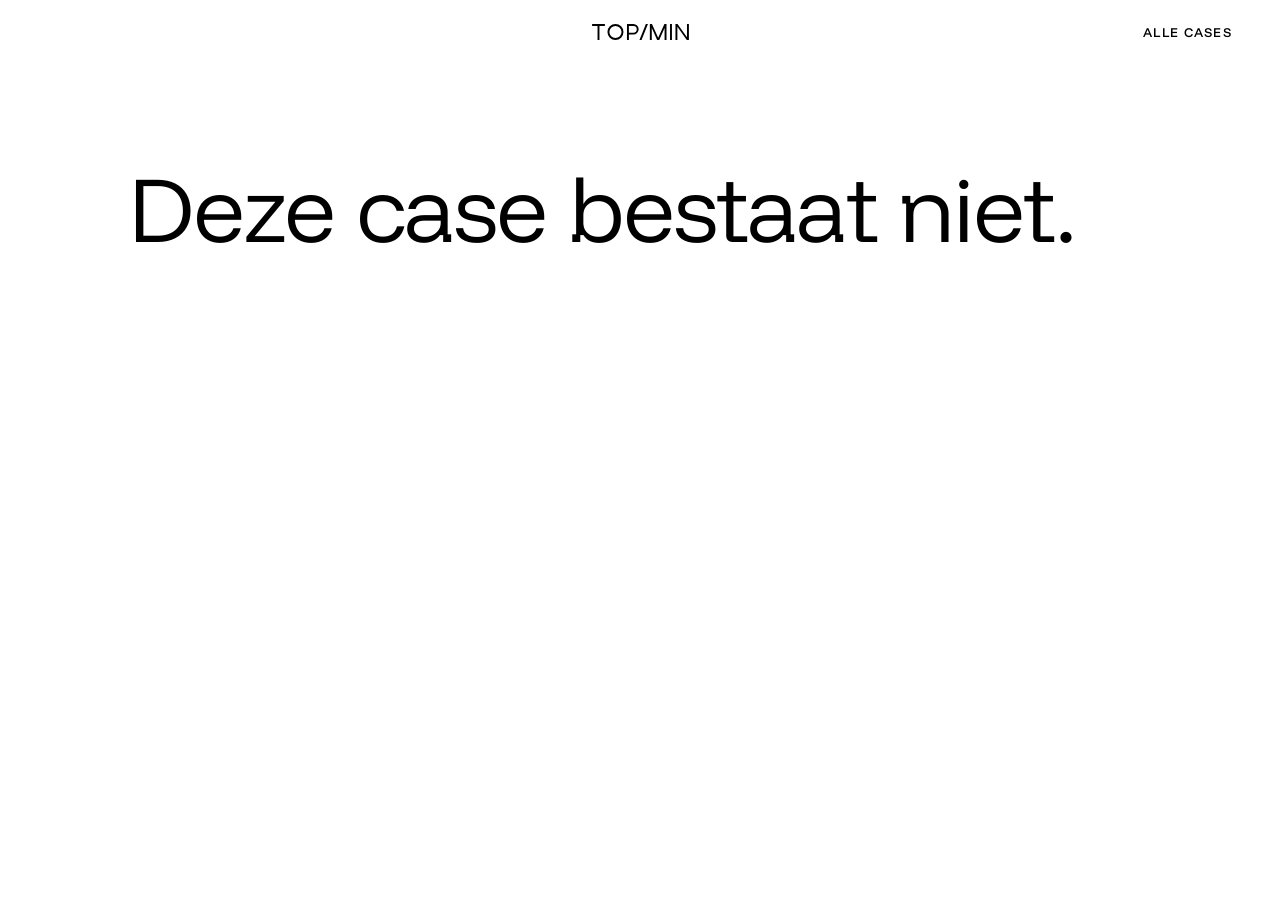
==== case.html @ ef8a886d "feat: casepagina's met meer beeld, Nederlands en Engels" ====
<!doctype html>
<html lang="nl">
<head>
<meta charset="utf-8">
<meta name="viewport" content="width=device-width, initial-scale=1, viewport-fit=cover">
<title>TOP/MIN, case</title>
<meta name="theme-color" content="#ffffff">
<meta name="robots" content="noindex">
<link rel="icon" href="data:image/svg+xml,%3Csvg xmlns='http://www.w3.org/2000/svg' viewBox='0 0 100 100'%3E%3Crect width='100' height='100' fill='%23000000'/%3E%3Cpath d='M30 82h10L70 18H60z' fill='%23FFFFFF'/%3E%3C/svg%3E">
<link rel="preconnect" href="https://fonts.googleapis.com">
<link rel="preconnect" href="https://fonts.gstatic.com" crossorigin>
<link rel="stylesheet" href="https://fonts.googleapis.com/css2?family=Funnel+Display:wght@300..600&family=Funnel+Sans:wght@400..600&display=swap">
<link rel="stylesheet" href="styles.css">
</head>
<body class="sheet">

<a class="logo" href="index.html" aria-label="TOP/MIN">
  <svg viewBox="0 0 605 100" aria-hidden="true">
    <path d="M0 0h80v12H46v88H34V12H0z"/>
    <path fill-rule="evenodd" d="M146 0a50 50 0 1 0 0 100a50 50 0 1 0 0-100zm0 12a38 38 0 1 1 0 76a38 38 0 1 1 0-76z"/>
    <path fill-rule="evenodd" d="M218 0h40a33 33 0 0 1 0 66h-28v34h-12zm12 12v42h28a21 21 0 0 0 0-42z"/>
    <path d="M296 100h13L349 0h-13z"/>
    <path d="M361 0h13l39 85.7L452 0h13v100h-12V25.3L419.5 100h-13L373 25.3V100h-12z"/>
    <path d="M487 0h12v100h-12z"/>
    <path d="M521 0h13l59 83.1V0h12v100h-13l-59-83.1V100h-12z"/>
  </svg>
</a>

<a class="top-link menu-button micro" href="index.html#cases" data-back>Alle cases</a>

<main>
  <section class="case-page">
    <span class="label micro" data-meta></span>
    <h1 class="case-title" data-title></h1>
    <div class="case-body" data-text></div>
    <div class="case-gallery" data-gallery></div>
    <a class="mail" data-next></a>
  </section>
  <noscript><section><p class="lead">Deze pagina heeft JavaScript nodig. <a href="index.html#cases">Terug naar de cases.</a></p></section></noscript>
</main>

<script src="case-data.js"></script>
<script src="case.js"></script>
</body>
</html>
---- styles.css ----
/* TOP/MIN — zwart op wit, één accent. 8 px grid. */

:root {
  --ground: #ffffff;
  --ink: #000000;
  --soft: rgba(0, 0, 0, 0.68);
  --line: rgba(0, 0, 0, 0.18);
  --accent: #1f3fbf;
  --ease: cubic-bezier(0.2, 0.8, 0.2, 1);
  --display: "Funnel Display", "Helvetica Neue", Helvetica, Arial, sans-serif;
  --text: "Funnel Sans", "Helvetica Neue", Helvetica, Arial, sans-serif;
  --gutter-left: 56px;
  --gutter-right: 16px;
  --rail-left: 16px;
}

@media (min-width: 768px) {
  :root {
    --gutter-left: 128px;
    --gutter-right: 48px;
    --rail-left: 48px;
  }
}

* {
  box-sizing: border-box;
  margin: 0;
  padding: 0;
}

html {
  background: var(--ground);
  scroll-behavior: smooth;
  -webkit-text-size-adjust: 100%;
}

body {
  background: var(--ground);
  color: var(--ink);
  font-family: var(--text);
  font-size: 18px;
  font-weight: 400;
  line-height: 1.5;
  font-variant-numeric: tabular-nums;
  -webkit-font-smoothing: antialiased;
  -moz-osx-font-smoothing: grayscale;
  overflow-x: hidden;
}

a {
  color: inherit;
  text-decoration: none;
  -webkit-tap-highlight-color: transparent;
}

a:focus-visible {
  outline: 1px solid var(--accent);
  outline-offset: 8px;
}

::selection {
  background: var(--accent);
  color: #ffffff;
}

/* Vaste laag: logo, contact, schaal */

.logo {
  position: fixed;
  top: 24px;
  left: 50%;
  z-index: 10;
  display: block;
  width: 97px;
  height: 24px;
  margin-top: -4px;
  margin-left: -48px;
  padding: 4px 0;
  mix-blend-mode: difference;
}

.logo svg {
  display: block;
  width: 100%;
  height: 100%;
  fill: #ffffff; /* wit + difference = zwart op wit, en leesbaar op elk beeld */
}

.micro {
  font-size: 13px;
  font-weight: 500;
  line-height: 16px;
  letter-spacing: 0.1em;
  text-transform: uppercase;
}

.top-link {
  position: fixed;
  top: 24px;
  right: var(--gutter-right);
  z-index: 10;
  margin-top: -4px;
  padding: 4px 0;
  color: #ffffff;
  mix-blend-mode: difference;
  transition: opacity 400ms var(--ease);
}

.lang-link {
  right: auto;
  left: var(--rail-left);
  margin-left: -8px;
  padding: 4px 8px;
}

.top-link:hover {
  opacity: 0.6;
}

.scale {
  position: fixed;
  top: 96px;
  bottom: 48px;
  left: var(--rail-left);
  z-index: 5;
  width: 24px;
  pointer-events: none;
}

.scale-label {
  position: absolute;
  left: 0;
  color: var(--soft);
}

.scale-label.top {
  top: -24px;
}

.scale-label.min {
  bottom: -24px;
}

.scale-ticks {
  position: absolute;
  inset: 0;
}

.scale-ticks i {
  position: absolute;
  left: 0;
  width: 8px;
  height: 1px;
  background: var(--line);
}

.scale-ticks i.major {
  width: 16px;
}

.scale-marker {
  position: absolute;
  top: -1px;
  left: 0;
  width: 24px;
  height: 2px;
  background: var(--accent);
  will-change: transform;
}

/* Secties */

section,
footer {
  padding-left: var(--gutter-left);
  padding-right: var(--gutter-right);
}

section {
  padding-top: 96px;
  padding-bottom: 96px;
}

@media (min-width: 768px) {
  section {
    padding-top: 160px;
    padding-bottom: 160px;
  }
}

.label {
  display: block;
  margin-bottom: 32px;
  color: var(--soft);
}

h1,
h2,
h3,
.micro,
.mail,
.specimen {
  font-family: var(--display);
}

h1,
h2,
h3 {
  font-weight: 300;
  letter-spacing: -0.02em;
}

.lead {
  max-width: 30em;
  color: var(--soft);
  font-size: 20px;
  line-height: 1.4;
}

@media (min-width: 768px) {
  .lead {
    font-size: 24px;
    line-height: 1.34;
  }
}

/* Opening */

/* Zonder script: tekst, dan de plaat. Met script: de plaat groeit met het scrollen. */

.hero {
  padding-top: 128px;
  padding-bottom: 48px;
}

.hero .label {
  margin-bottom: 16px;
}

.hero h1 {
  margin-bottom: 24px;
  font-size: clamp(40px, 7.2vw, 120px);
  line-height: 1.04;
}

.hero {
  --plate-h: min(100vh - 144px, (100vw - var(--gutter-left) - var(--gutter-right)) * 1.25);
  --plate-h: min(100svh - 144px, (100vw - var(--gutter-left) - var(--gutter-right)) * 1.25);
}

.plate {
  position: relative;
  width: calc(var(--plate-h) * 0.8);
  height: var(--plate-h);
  margin-top: 48px;
  overflow: hidden;
  background: var(--line);
}

.plate img,
.plate-small img {
  display: block;
  width: 100%;
  height: 100%;
  object-fit: cover;
}

.plate img {
  transform-origin: 50% 46%;
  will-change: transform;
}

.lapse {
  position: absolute;
  inset: 0;
  overflow: hidden;
  background: #c0c0c0;
  visibility: hidden;
}

.lapse.on {
  visibility: visible;
}

.lapse img {
  transform-origin: 0 0;
}

.hero-caption {
  margin-top: 16px;
  color: var(--soft);
}

.js .hero {
  height: 260vh;
  padding: 0;
}

.js .hero-pin {
  position: sticky;
  top: 0;
  height: 100vh;
  height: 100svh;
  overflow: hidden;
}

.js .hero-copy {
  position: absolute;
  left: var(--gutter-left);
  right: var(--gutter-right);
  bottom: 48px;
  will-change: opacity, transform;
}

.js .plate {
  position: absolute;
  top: 96px;
  right: var(--gutter-right);
  margin: 0;
  transform-origin: 100% 0;
  will-change: transform;
}

/* Het bijschrift hangt onder de plaat en is even breed, dus het kan er nooit overheen vallen. */
.js .hero-caption {
  position: absolute;
  top: calc(96px + var(--plate-h) + 16px);
  right: var(--gutter-right);
  width: calc(var(--plate-h) * 0.8);
  margin: 0;
  opacity: 0;
}

@media (min-width: 768px) {
  .hero .label {
    margin-bottom: 32px;
  }

  .hero h1 {
    margin-bottom: 32px;
  }
}

/* Platen */

.plates-section {
  padding-top: 0;
}

.plates {
  display: grid;
  grid-template-columns: 1fr 1fr;
  gap: 8px;
}

.plate-small {
  aspect-ratio: 4 / 5;
  overflow: hidden;
  background: var(--line);
}

.plates-caption {
  margin-top: 16px;
  color: var(--soft);
}

@media (min-width: 1024px) {
  .plates {
    grid-template-columns: repeat(4, 1fr);
  }
}

/* Cases */

.case {
  border-top: 1px solid var(--line);
  padding-bottom: 64px;
}

.case:last-child {
  padding-bottom: 0;
}

.case .row-item {
  border-bottom: 0;
}

.plates-wide {
  grid-template-columns: 1fr;
}

.plate-wide {
  aspect-ratio: 5 / 4;
  overflow: hidden;
  background: var(--line);
}

.plate-book {
  aspect-ratio: 3 / 2;
}

.plate-wide img {
  display: block;
  width: 100%;
  height: 100%;
  object-fit: cover;
}

@media (min-width: 768px) {
  .plates-wide {
    grid-template-columns: 1fr 1fr;
  }
}

.plate-print {
  padding: 8px;
  background: #f2f2f2;
}

.plate-print img {
  object-fit: contain;
}

.case-link {
  margin-top: 32px;
}

.case-meta {
  display: block;
  margin-top: 16px;
  color: var(--soft);
}

@media (min-width: 768px) {
  .case {
    padding-bottom: 96px;
  }
}

.case h3 a {
  transition: color 400ms var(--ease);
}

.case h3 a:hover {
  color: var(--accent);
}

.case-more {
  display: inline-block;
  margin-top: 8px;
  padding: 8px 0;
  border-bottom: 1px solid var(--ink);
  font-family: var(--display);
  transition: color 400ms var(--ease), border-color 400ms var(--ease);
}

.case-more:hover {
  border-color: var(--accent);
  color: var(--accent);
}

/* Casepagina */

.case-page {
  padding-top: 128px;
}

.case-title {
  max-width: 12em;
  margin-bottom: 32px;
  font-size: clamp(40px, 7.2vw, 120px);
  line-height: 1.04;
}

.case-body .lead + .lead {
  margin-top: 16px;
}

.case-body .mail {
  margin-top: 32px;
}

.case-gallery {
  display: grid;
  grid-template-columns: 1fr;
  gap: 8px;
  margin-top: 64px;
  margin-bottom: 64px;
  align-items: start;
}

.case-figure {
  background: var(--line);
}

.case-figure img {
  display: block;
  width: 100%;
  height: auto;
}

@media (min-width: 768px) {
  .case-gallery {
    grid-template-columns: 1fr 1fr;
    margin-top: 96px;
    margin-bottom: 96px;
  }
}

/* Werk */

.work-lead {
  margin-bottom: 64px;
}

.work {
  display: grid;
  grid-template-columns: 1fr auto;
  gap: 8px 16px;
  padding: 24px 0;
  border-bottom: 1px solid var(--line);
}

.work h3 {
  grid-column: 1 / -1;
  font-size: clamp(24px, 3vw, 48px);
  line-height: 1.16;
}

.work p {
  grid-column: 1 / -1;
  color: var(--soft);
}

.work p:empty {
  display: none;
}

.work .who,
.work .years {
  color: var(--soft);
}

.work .years {
  text-align: right;
}

@media (min-width: 1024px) {
  .work {
    grid-template-columns: 5fr 4fr 112px 96px;
    gap: 0 32px;
    align-items: baseline;
    padding: 32px 0;
  }

  .work h3,
  .work p {
    grid-column: auto;
  }
}

.mails {
  display: flex;
  flex-direction: column;
  align-items: flex-start;
  gap: 24px;
  margin-top: 48px;
}

.mails .mail {
  margin-top: 0;
}

.hero h1 .row {
  display: block;
  overflow: hidden;
  padding-bottom: 0.14em;
  margin-bottom: -0.14em;
}

.hero h1 .row > span {
  display: block;
}

/* Werk */

.rows {
  border-top: 1px solid var(--line);
}

.row-item {
  display: grid;
  grid-template-columns: 1fr;
  gap: 8px;
  padding: 32px 0;
  border-bottom: 1px solid var(--line);
}

.row-item .num {
  color: var(--soft);
}

.row-item h3 {
  font-size: clamp(32px, 4.4vw, 72px);
  line-height: 1.1;
}

.row-item p {
  max-width: 26em;
  color: var(--soft);
}

@media (min-width: 1024px) {
  .row-item {
    grid-template-columns: 96px 1fr 1fr;
    gap: 0 32px;
    align-items: baseline;
    padding: 48px 0;
  }
}

/* Waarom */

.why-title {
  max-width: 12em;
  margin-bottom: 32px;
  font-size: clamp(40px, 7.2vw, 120px);
  line-height: 1.04;
}

.why-lead {
  margin-bottom: 64px;
}

/* Standpunt */

.stand h2,
.contact h2 {
  max-width: 12em;
  margin-bottom: 32px;
  font-size: clamp(40px, 7.2vw, 120px);
  line-height: 1.04;
}

/* Mensen */

.people {
  display: grid;
  grid-template-columns: 1fr;
  gap: 64px;
}

.person .role {
  display: block;
  margin-bottom: 16px;
  color: var(--soft);
}

.person h3 {
  margin-bottom: 24px;
  font-size: clamp(32px, 4.4vw, 72px);
  line-height: 1.1;
}

.person p {
  max-width: 26em;
  color: var(--soft);
}

@media (min-width: 1024px) {
  .people {
    grid-template-columns: 1fr 1fr;
    gap: 32px;
  }
}

/* Contact */

.contact {
  padding-bottom: 96px;
}

.mail {
  display: inline-block;
  margin-top: 48px;
  padding-bottom: 8px;
  border-bottom: 1px solid var(--ink);
  font-size: clamp(24px, 3.2vw, 48px);
  font-weight: 300;
  letter-spacing: -0.02em;
  line-height: 1.2;
  transition: color 400ms var(--ease), border-color 400ms var(--ease);
}

.mail:hover {
  border-color: var(--accent);
  color: var(--accent);
}

footer {
  display: flex;
  justify-content: space-between;
  gap: 16px;
  padding-top: 24px;
  padding-bottom: 48px;
  color: var(--soft);
}

footer {
  flex-wrap: wrap;
}

@media (max-width: 767px) {
  footer span:first-child {
    flex: 1 0 100%;
  }
}

.foot-link {
  margin: -4px 0;
  padding: 4px 0;
  transition: opacity 400ms var(--ease);
}

.foot-link:hover {
  opacity: 0.6;
}

.label + .mail {
  margin-top: 0;
}

/* Beweging: alleen als er script is en de bezoeker het wil */

@media (prefers-reduced-motion: no-preference) {
  .js .reveal {
    opacity: 0;
    transform: translateY(24px);
    transition: opacity 800ms var(--ease), transform 800ms var(--ease);
  }

  .js .reveal.in {
    opacity: 1;
    transform: none;
  }

  .js .hero h1 .row > span {
    transform: translateY(110%);
    transition: transform 1000ms var(--ease);
  }

  .js .hero h1 .row:nth-child(2) > span {
    transition-delay: 80ms;
  }

  .js.ready .hero h1 .row > span {
    transform: none;
  }
}

@media (prefers-reduced-motion: reduce) {
  html {
    scroll-behavior: auto;
  }
}

/* Merkblad */

.sheet-logo {
  display: block;
  width: min(100%, 968px);
  fill: var(--ink);
}

.swatches {
  display: grid;
  grid-template-columns: 1fr;
  border-top: 1px solid var(--line);
}

.swatch {
  display: grid;
  grid-template-columns: 48px 1fr auto;
  gap: 24px;
  align-items: center;
  padding: 24px 0;
  border-bottom: 1px solid var(--line);
}

.swatch .chip {
  width: 48px;
  height: 48px;
  border: 1px solid var(--line);
}

.swatch .hex {
  color: var(--soft);
}

.specimen {
  font-size: clamp(40px, 7.2vw, 120px);
  font-weight: 300;
  letter-spacing: -0.02em;
  line-height: 1.04;
}

.specimen + .micro {
  display: block;
  margin-top: 32px;
  color: var(--soft);
}

.sheet-note {
  margin-top: 48px;
}
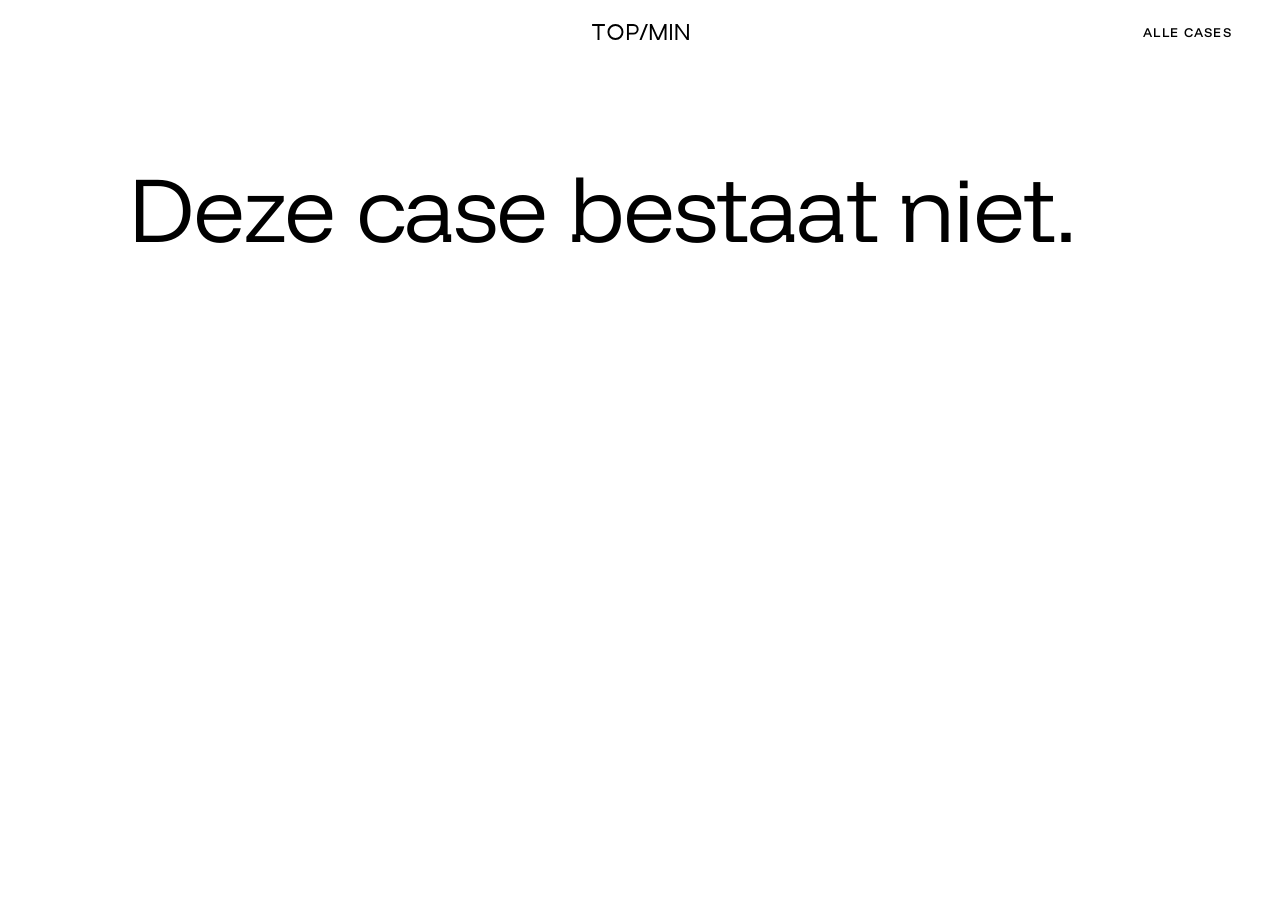
==== commit 702389d2: "feat: TOPMIN Display voor koppen, Google Fonts niet meer nodig" ====
--- a/case.html
+++ b/case.html
@@ -6,10 +6,7 @@
 <title>TOP/MIN, case</title>
 <meta name="theme-color" content="#ffffff">
 <meta name="robots" content="noindex">
-<link rel="icon" href="data:image/svg+xml,%3Csvg xmlns='http://www.w3.org/2000/svg' viewBox='0 0 100 100'%3E%3Crect width='100' height='100' fill='%23000000'/%3E%3Cpath d='M30 82h10L70 18H60z' fill='%23FFFFFF'/%3E%3C/svg%3E">
-<link rel="preconnect" href="https://fonts.googleapis.com">
-<link rel="preconnect" href="https://fonts.gstatic.com" crossorigin>
-<link rel="stylesheet" href="https://fonts.googleapis.com/css2?family=Funnel+Display:wght@300..600&family=Funnel+Sans:wght@400..600&display=swap">
+<link rel="icon" href="data:image/svg+xml,%3Csvg xmlns='http://www.w3.org/2000/svg' viewBox='0 0 100 100'%3E%3Crect width='100' height='100' fill='%23FFFFFF'/%3E%3Cpath d='M30 82h10L70 18H60z' fill='%23000000'/%3E%3C/svg%3E">
 <link rel="stylesheet" href="styles.css">
 </head>
 <body class="sheet">
--- a/styles.css
+++ b/styles.css
@@ -1,4 +1,22 @@
 /* TOP/MIN — zwart op wit, één accent. 8 px grid. */
+
+/* TOPMIN Sans en TOPMIN Display: Funnel met de schuine streep uit het logo en vierkante punten.
+   Bron en licentie in merk/fonts. */
+@font-face {
+  font-family: "TOPMIN Sans";
+  src: url("merk/fonts/TopMinSans-wght.woff2") format("woff2");
+  font-weight: 300 800;
+  font-style: normal;
+  font-display: swap;
+}
+
+@font-face {
+  font-family: "TOPMIN Display";
+  src: url("merk/fonts/TopMinDisplay-wght.woff2") format("woff2");
+  font-weight: 300 800;
+  font-style: normal;
+  font-display: swap;
+}
 
 :root {
   --ground: #ffffff;
@@ -7,8 +25,8 @@
   --line: rgba(0, 0, 0, 0.18);
   --accent: #1f3fbf;
   --ease: cubic-bezier(0.2, 0.8, 0.2, 1);
-  --display: "Funnel Display", "Helvetica Neue", Helvetica, Arial, sans-serif;
-  --text: "Funnel Sans", "Helvetica Neue", Helvetica, Arial, sans-serif;
+  --display: "TOPMIN Display", "Helvetica Neue", Helvetica, Arial, sans-serif;
+  --text: "TOPMIN Sans", "Helvetica Neue", Helvetica, Arial, sans-serif;
   --gutter-left: 56px;
   --gutter-right: 16px;
   --rail-left: 16px;
@@ -106,13 +124,6 @@
   transition: opacity 400ms var(--ease);
 }
 
-.lang-link {
-  right: auto;
-  left: var(--rail-left);
-  margin-left: -8px;
-  padding: 4px 8px;
-}
-
 .top-link:hover {
   opacity: 0.6;
 }
@@ -283,7 +294,15 @@
 }
 
 .lapse img {
+  position: absolute;
+  top: 0;
+  left: 0;
   transform-origin: 0 0;
+  visibility: hidden;
+}
+
+.lapse.on img.front {
+  visibility: visible;
 }
 
 .hero-caption {
@@ -507,6 +526,75 @@
   }
 }
 
+/* Prenten: elk blad in een even groot kader, heel te zien */
+
+.case-gallery-prints {
+  gap: 48px 8px;
+  margin-bottom: 32px;
+}
+
+.case-gallery-prints .case-figure {
+  background: none;
+}
+
+.case-frame {
+  display: flex;
+  align-items: center;
+  justify-content: center;
+  aspect-ratio: 5 / 7;
+  padding: 32px;
+  background: #f2f2f2;
+  transition: background 400ms var(--ease);
+}
+
+.case-frame:hover {
+  background: #e6e6e6;
+}
+
+.case-gallery-prints .case-frame img {
+  width: auto;
+  max-width: 100%;
+  height: auto;
+  max-height: 100%;
+}
+
+.case-figure figcaption {
+  display: flex;
+  flex-direction: column;
+  gap: 8px;
+  margin-top: 16px;
+  padding-right: 16px;
+  color: var(--soft);
+}
+
+.case-caption-title {
+  font-size: 16px;
+  line-height: 24px;
+}
+
+.case-credit {
+  margin-top: 0;
+  margin-bottom: 64px;
+}
+
+@media (min-width: 640px) {
+  .case-gallery-prints {
+    grid-template-columns: 1fr 1fr;
+  }
+}
+
+@media (min-width: 1024px) {
+  .case-gallery-prints {
+    grid-template-columns: 1fr 1fr 1fr;
+    gap: 64px 8px;
+    margin-bottom: 32px;
+  }
+
+  .case-frame {
+    padding: 48px;
+  }
+}
+
 /* Werk */
 
 .work-lead {
@@ -617,19 +705,6 @@
     align-items: baseline;
     padding: 48px 0;
   }
-}
-
-/* Waarom */
-
-.why-title {
-  max-width: 12em;
-  margin-bottom: 32px;
-  font-size: clamp(40px, 7.2vw, 120px);
-  line-height: 1.04;
-}
-
-.why-lead {
-  margin-bottom: 64px;
 }
 
 /* Standpunt */
